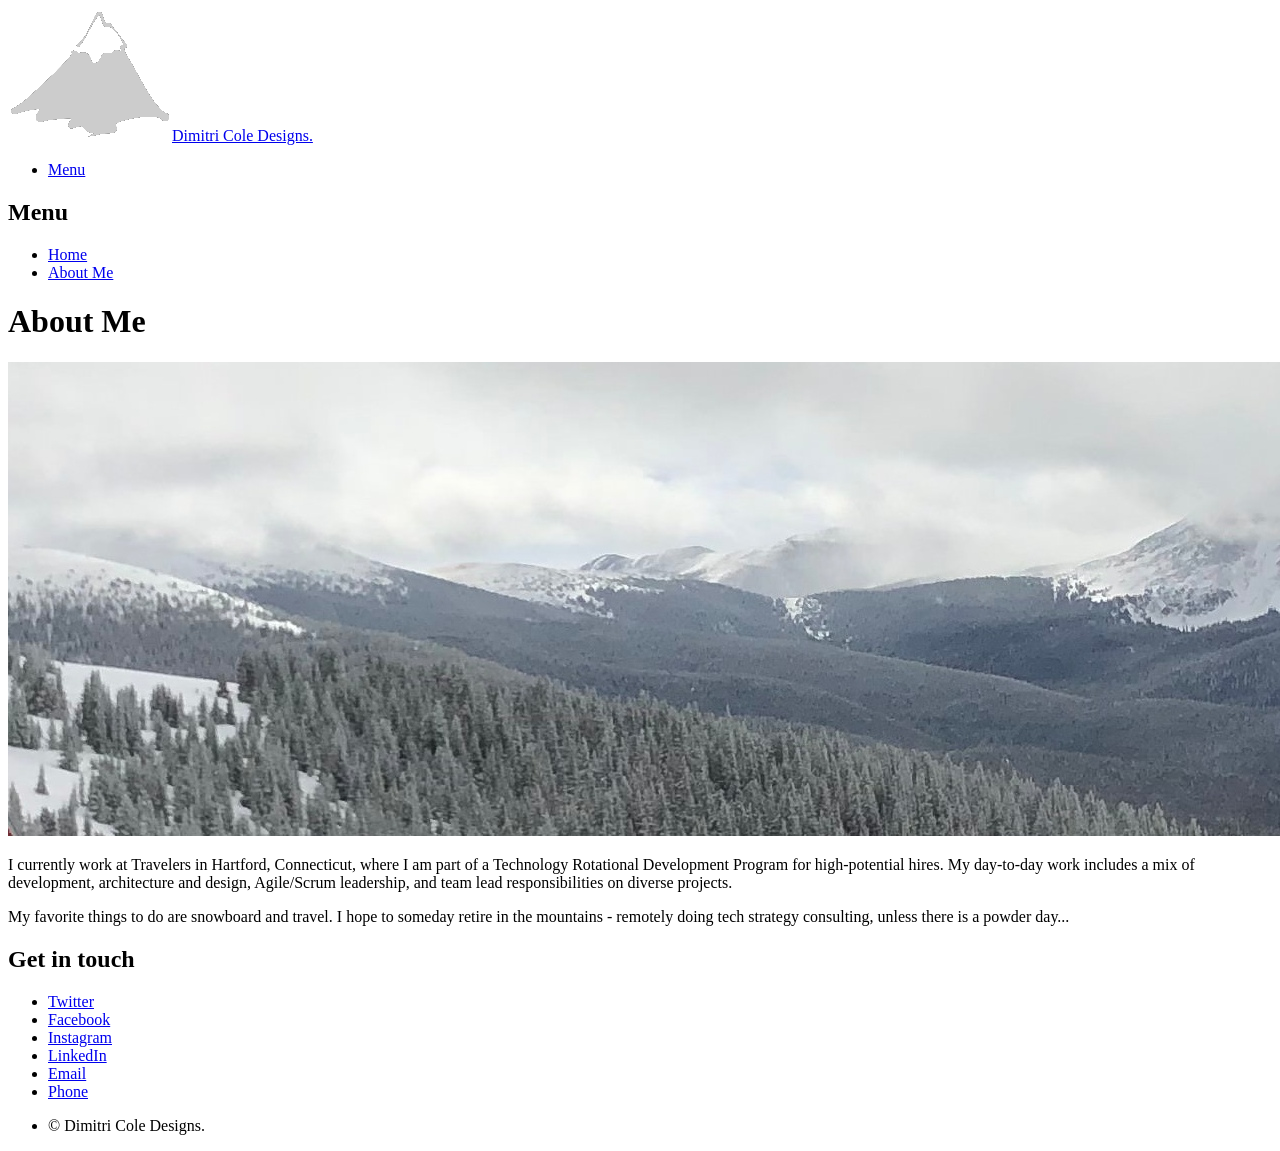
==== about.html @ 7820ba44 "Dimitri - Initial Check in" ====
<!DOCTYPE HTML>
<html>
	<head>
		<title>Dimitri Cole Designs.</title>
		<meta charset="utf-8" />
		<meta name="viewport" content="width=device-width, initial-scale=1, user-scalable=no" />
		<link rel="stylesheet" href="assets/css/main.css" />
		<noscript><link rel="stylesheet" href="assets/css/noscript.css" /></noscript>
	</head>
	<body class="is-preload">
		<!-- Wrapper -->
			<div id="wrapper">

				<!-- Header -->
					<header id="header">
						<div class="inner">

							<!-- Logo -->
								<a href="index.html" class="logo">
									<span class="symbol"><img src="images/mountain.png" alt="" /></span><span class="title">Dimitri Cole Designs.</span>
								</a>

							<!-- Nav -->
								<nav>
									<ul>
										<li><a href="#menu">Menu</a></li>
									</ul>
								</nav>

						</div>
					</header>

				<!-- Menu -->
					<nav id="menu">
						<h2>Menu</h2>
						<ul>
							<li><a href="index.html">Home</a></li>
							<li><a href="about.html">About Me</a></li>
						</ul>
					</nav>

				<!-- Main -->
					<div id="main">
						<div class="inner">
							<h1>About Me</h1>
							<span class="image main"><img src="images/keystone-banner.jpg" alt="" /></span>
							<p>I currently work at Travelers in Hartford, Connecticut, where I am part of a Technology Rotational Development Program for high-potential hires. My day-to-day work includes a mix of development, architecture and design, Agile/Scrum leadership, and team lead responsibilities on diverse projects.</p>
							<p>My favorite things to do are snowboard and travel. I hope to someday retire in the mountains - remotely doing tech strategy consulting, unless there is a powder day...</p>
						</div>
					</div>

				<!-- Footer -->
				<footer id="footer">
					<div class="inner">
						<section>
							<h2>Get in touch</h2>
							<ul class="icons">
								<li><a href="https://twitter.com/cole_dimitri" class="icon brands style2 fa-twitter"><span
									class="label">Twitter</span></a></li>
						<li><a href="https://www.facebook.com/dimitri.restaino"
								class="icon brands style2 fa-facebook-f"><span class="label">Facebook</span></a>
						</li>
						<li><a href="https://www.instagram.com/dimitri_cole" class="icon brands style2 fa-instagram"><span
									class="label">Instagram</span></a>
						</li>
						<li><a href="https://www.linkedin.com/in/dimitrirestaino/"
								class="icon brands style2 fa-linkedin-in"><span class="label">LinkedIn</span></a>
						</li>
						<li><a href="mailto:dimitri.code@gmail.com?Subject=Hello%20There"
								class="icon style2 fa-envelope"><span class="label">Email</span></a></li>
								<li><a href="tel:914-610-9012"" class="icon solid style2 fa-phone"><span class="label">Phone</span></a></li>
							</ul>
						</section>
						<ul class="copyright">
							<li>&copy; Dimitri Cole Designs.</li>
						</ul>
					</div>
				</footer>

			</div>

		<!-- Scripts -->
			<script src="assets/js/jquery.min.js"></script>
			<script src="assets/js/browser.min.js"></script>
			<script src="assets/js/breakpoints.min.js"></script>
			<script src="assets/js/util.js"></script>
			<script src="assets/js/main.js"></script>

	</body>
</html>
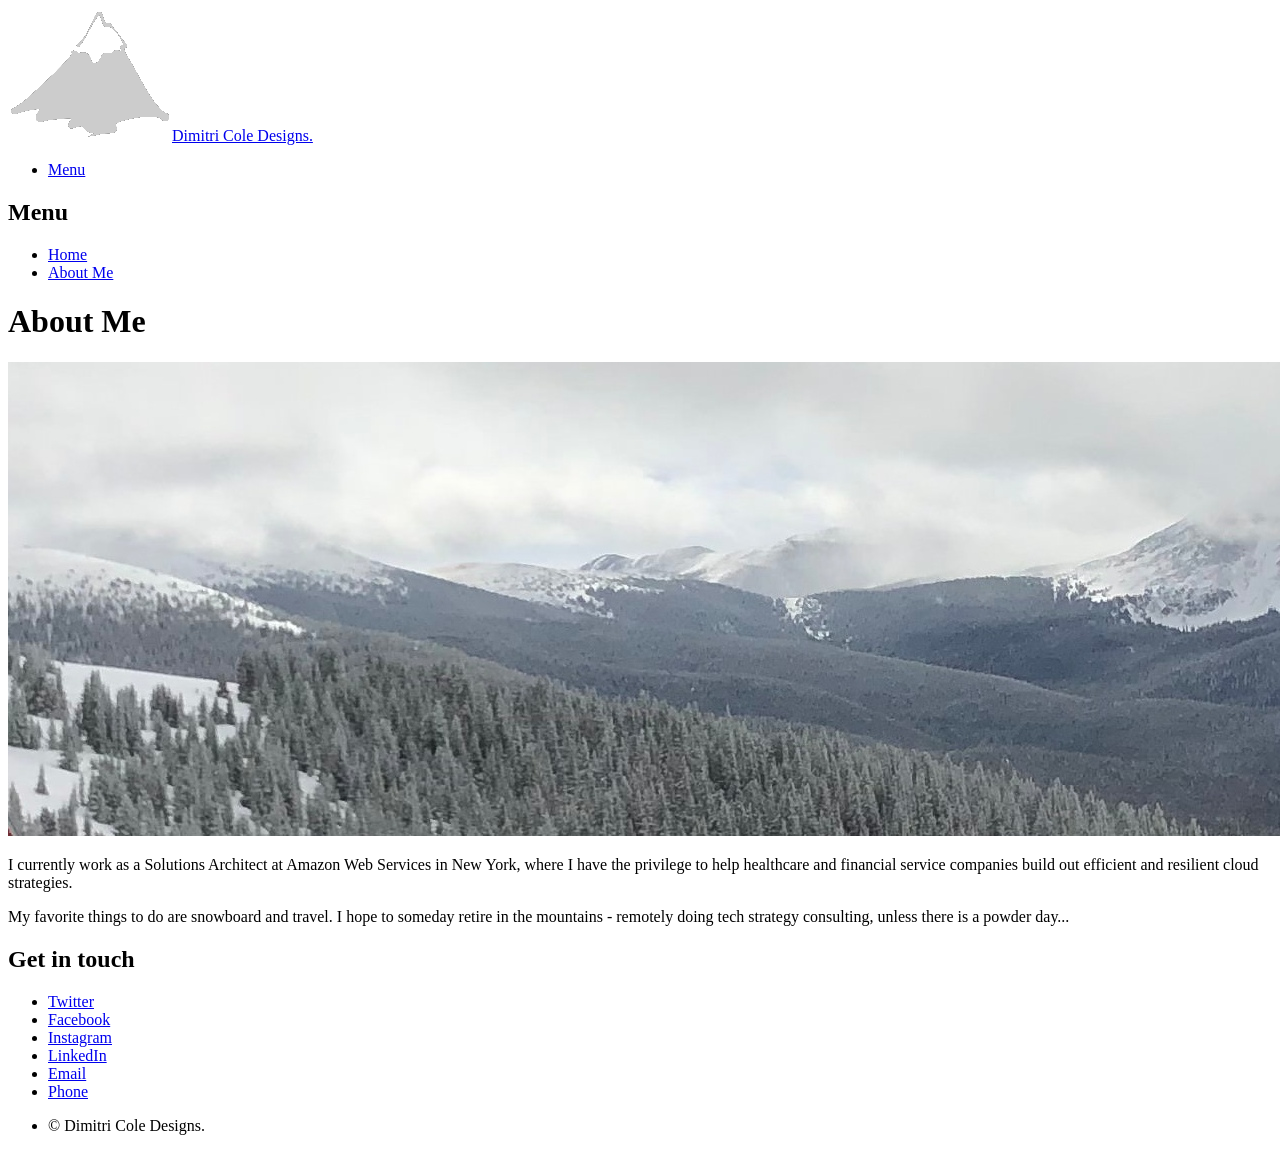
==== commit 29961bfd: "Dimitri - updating about me" ====
--- a/about.html
+++ b/about.html
@@ -44,7 +44,7 @@
 						<div class="inner">
 							<h1>About Me</h1>
 							<span class="image main"><img src="images/keystone-banner.jpg" alt="" /></span>
-							<p>I currently work at Travelers in Hartford, Connecticut, where I am part of a Technology Rotational Development Program for high-potential hires. My day-to-day work includes a mix of development, architecture and design, Agile/Scrum leadership, and team lead responsibilities on diverse projects.</p>
+							<p>I currently work as a Solutions Architect at Amazon Web Services in New York, where I have the privilege to help healthcare and financial service companies build out efficient and resilient cloud strategies.</p>
 							<p>My favorite things to do are snowboard and travel. I hope to someday retire in the mountains - remotely doing tech strategy consulting, unless there is a powder day...</p>
 						</div>
 					</div>
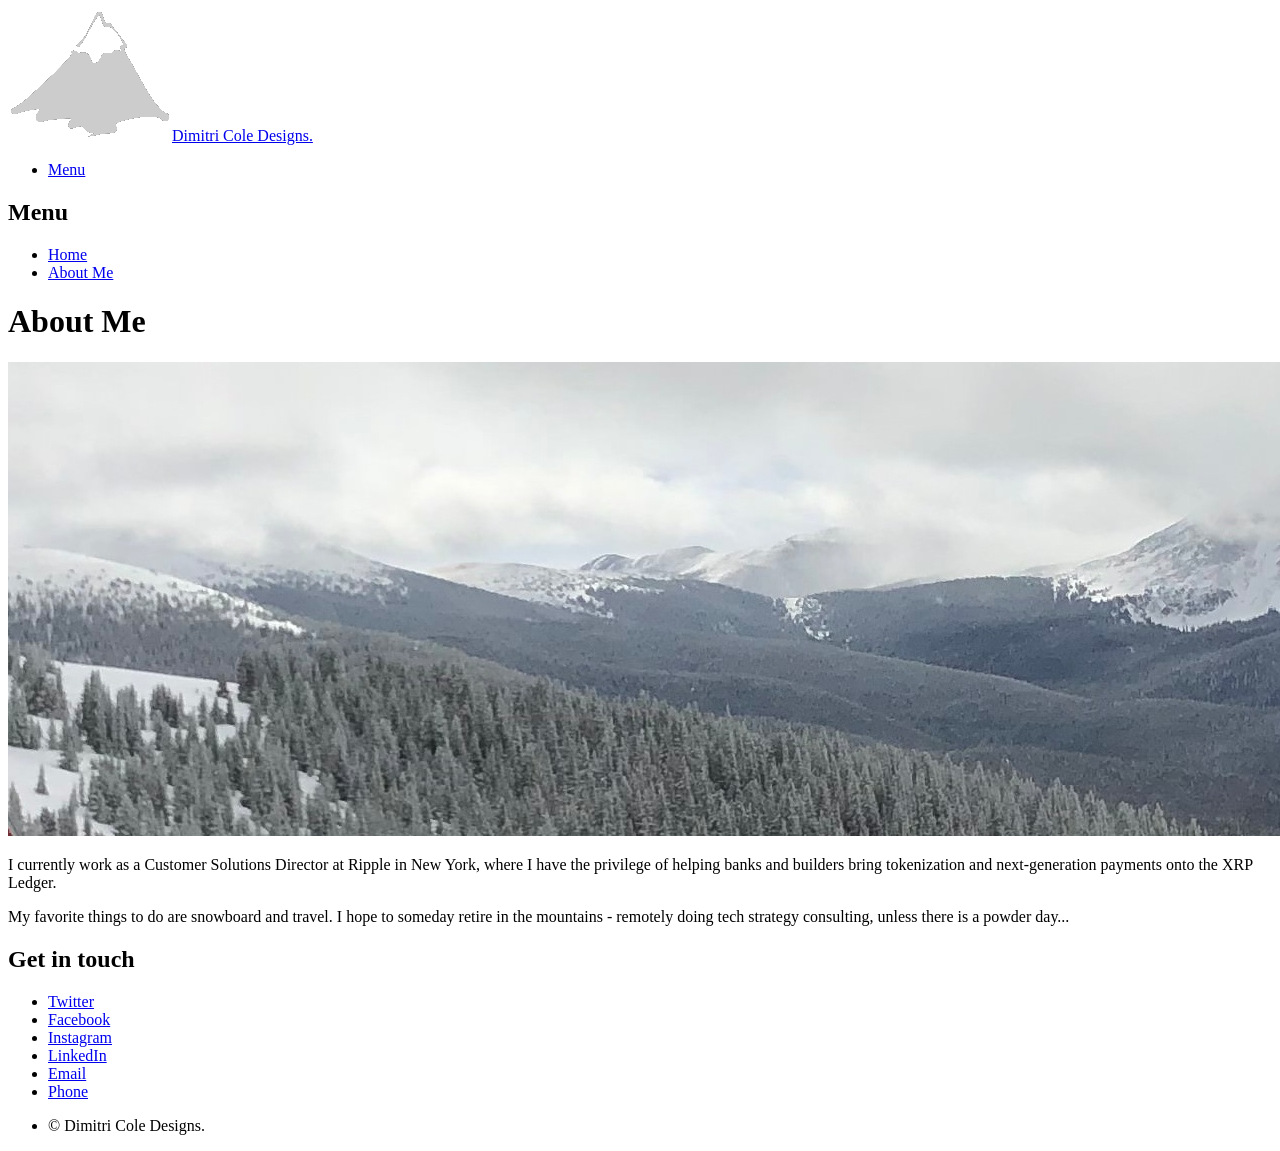
==== commit 91dff936: "Refresh copy, add Snowy Ghost tile, fix bugs + native polish layer - Add snowyghost.com portfolio ti" ====
--- a/about.html
+++ b/about.html
@@ -1,10 +1,13 @@
 <!DOCTYPE HTML>
 <html>
 	<head>
-		<title>Dimitri Cole Designs.</title>
+		<title>About Me &mdash; Dimitri Cole Designs.</title>
 		<meta charset="utf-8" />
-		<meta name="viewport" content="width=device-width, initial-scale=1, user-scalable=no" />
+		<meta name="viewport" content="width=device-width, initial-scale=1, viewport-fit=cover" />
+		<meta name="description" content="About Dimitri Cole — technical leader in fintech, freelance web designer, snowboarder, and traveler." />
+		<link rel="icon" href="images/mountain.png">
 		<link rel="stylesheet" href="assets/css/main.css" />
+		<link rel="stylesheet" href="assets/css/polish.css" />
 		<noscript><link rel="stylesheet" href="assets/css/noscript.css" /></noscript>
 	</head>
 	<body class="is-preload">
@@ -44,7 +47,7 @@
 						<div class="inner">
 							<h1>About Me</h1>
 							<span class="image main"><img src="images/keystone-banner.jpg" alt="" /></span>
-							<p>I currently work as a Solutions Architect at Amazon Web Services in New York, where I have the privilege to help healthcare and financial service companies build out efficient and resilient cloud strategies.</p>
+							<p>I currently work as a Customer Solutions Director at Ripple in New York, where I have the privilege of helping banks and builders bring tokenization and next-generation payments onto the XRP Ledger.</p>
 							<p>My favorite things to do are snowboard and travel. I hope to someday retire in the mountains - remotely doing tech strategy consulting, unless there is a powder day...</p>
 						</div>
 					</div>
@@ -63,12 +66,12 @@
 						<li><a href="https://www.instagram.com/dimitri_cole" class="icon brands style2 fa-instagram"><span
 									class="label">Instagram</span></a>
 						</li>
-						<li><a href="https://www.linkedin.com/in/dimitrirestaino/"
+						<li><a href="https://www.linkedin.com/in/dimitricole/"
 								class="icon brands style2 fa-linkedin-in"><span class="label">LinkedIn</span></a>
 						</li>
 						<li><a href="mailto:dimitri.code@gmail.com?Subject=Hello%20There"
 								class="icon style2 fa-envelope"><span class="label">Email</span></a></li>
-								<li><a href="tel:914-610-9012"" class="icon solid style2 fa-phone"><span class="label">Phone</span></a></li>
+								<li><a href="tel:914-610-9012" class="icon solid style2 fa-phone"><span class="label">Phone</span></a></li>
 							</ul>
 						</section>
 						<ul class="copyright">
--- a/assets/css/polish.css
+++ b/assets/css/polish.css
@@ -0,0 +1,34 @@
+/* polish.css — refinement layer over the HTML5 UP "Phantom" base.
+   Loaded AFTER main.css so these rules win. Keeps the theme; tightens
+   the details and adds platform-native behavior. */
+
+/* --- Portfolio tiles: calmer hover, honest screenshots ---------------------- */
+.tiles article {
+	border-radius: 10px;
+	overflow: hidden;
+	transition: transform 0.25s ease, box-shadow 0.25s ease;
+}
+.tiles article:hover {
+	transform: translateY(-4px);
+	box-shadow: 0 14px 34px rgba(0, 0, 0, 0.16);
+}
+.tiles article .image img {
+	object-fit: cover;
+}
+
+/* --- Accessibility & platform feel ------------------------------------------- */
+a:focus-visible, button:focus-visible {
+	outline: 2px solid #585858;
+	outline-offset: 3px;
+}
+#wrapper {
+	padding-left: env(safe-area-inset-left);
+	padding-right: env(safe-area-inset-right);
+}
+@media (prefers-reduced-motion: reduce) {
+	.tiles article, .tiles article:hover { transform: none; transition: none; }
+	*, *:before, *:after {
+		transition-duration: 0.001s !important;
+		animation-duration: 0.001s !important;
+	}
+}
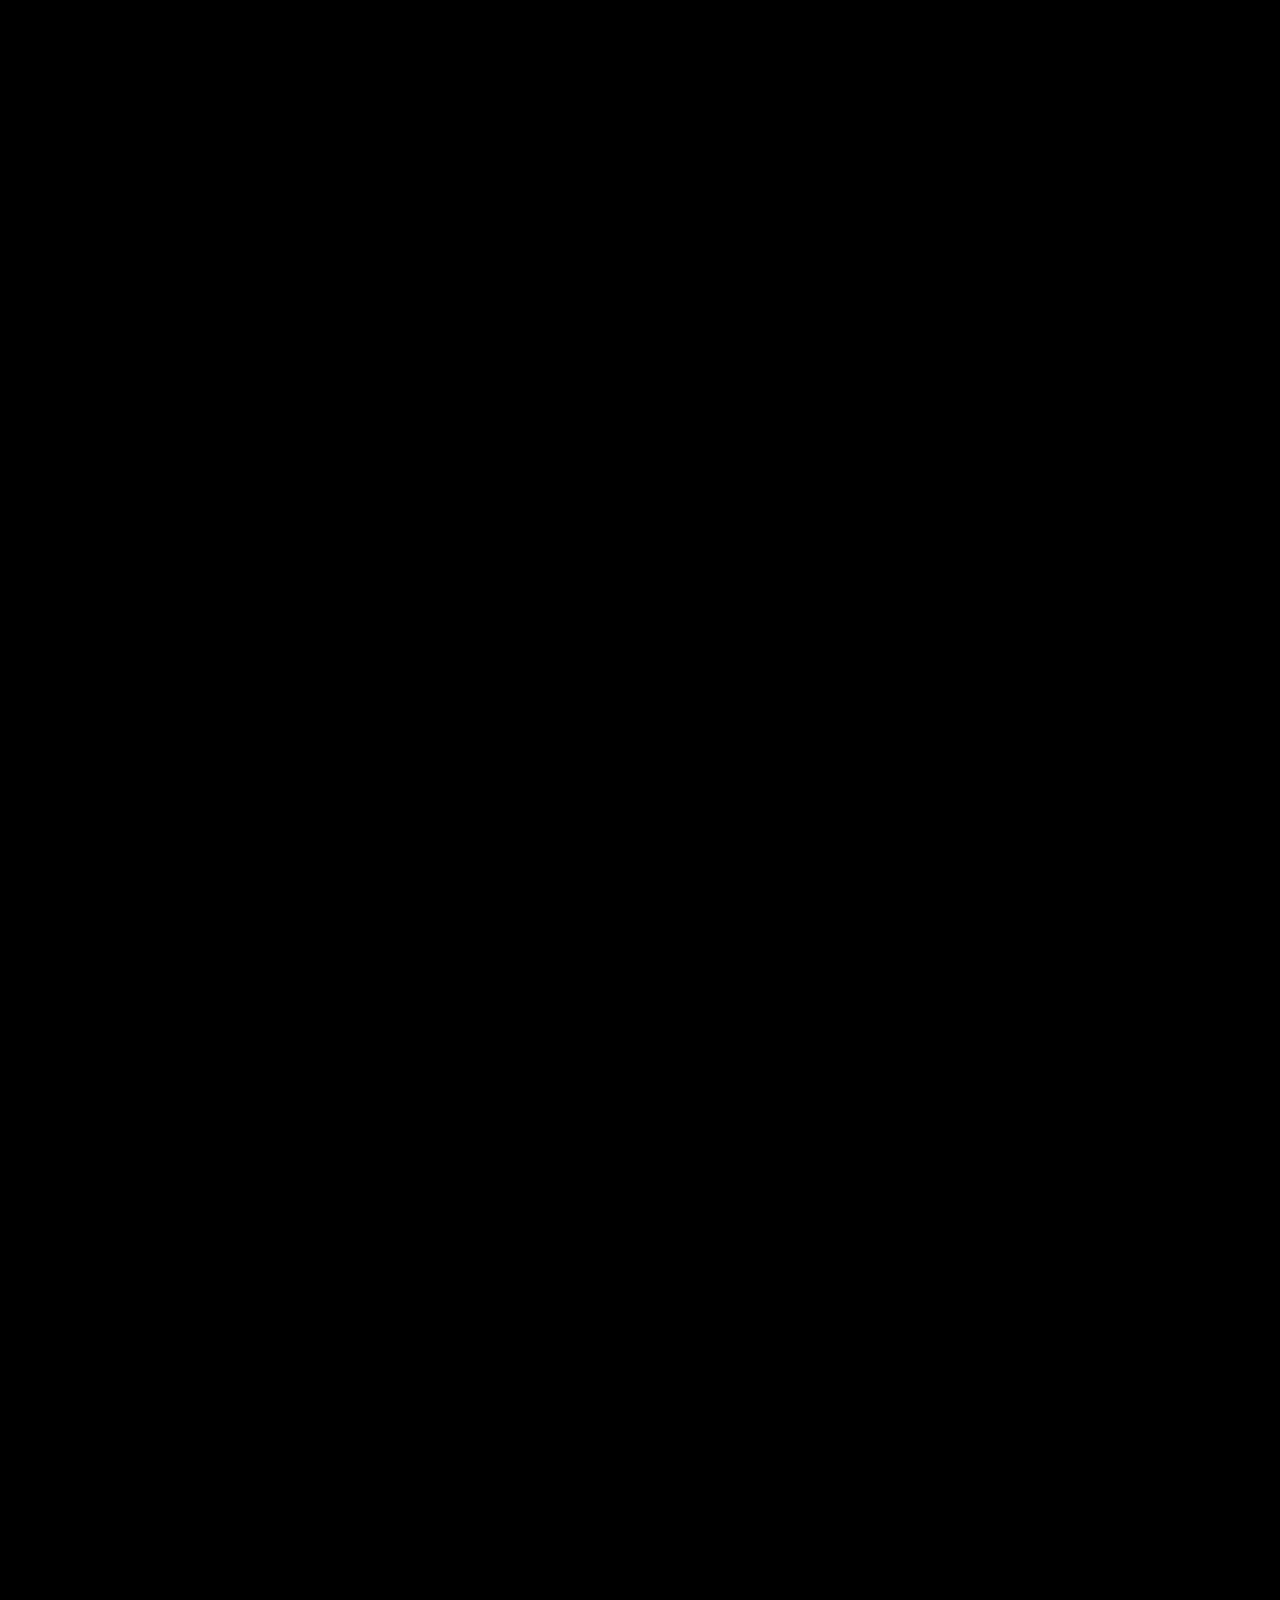
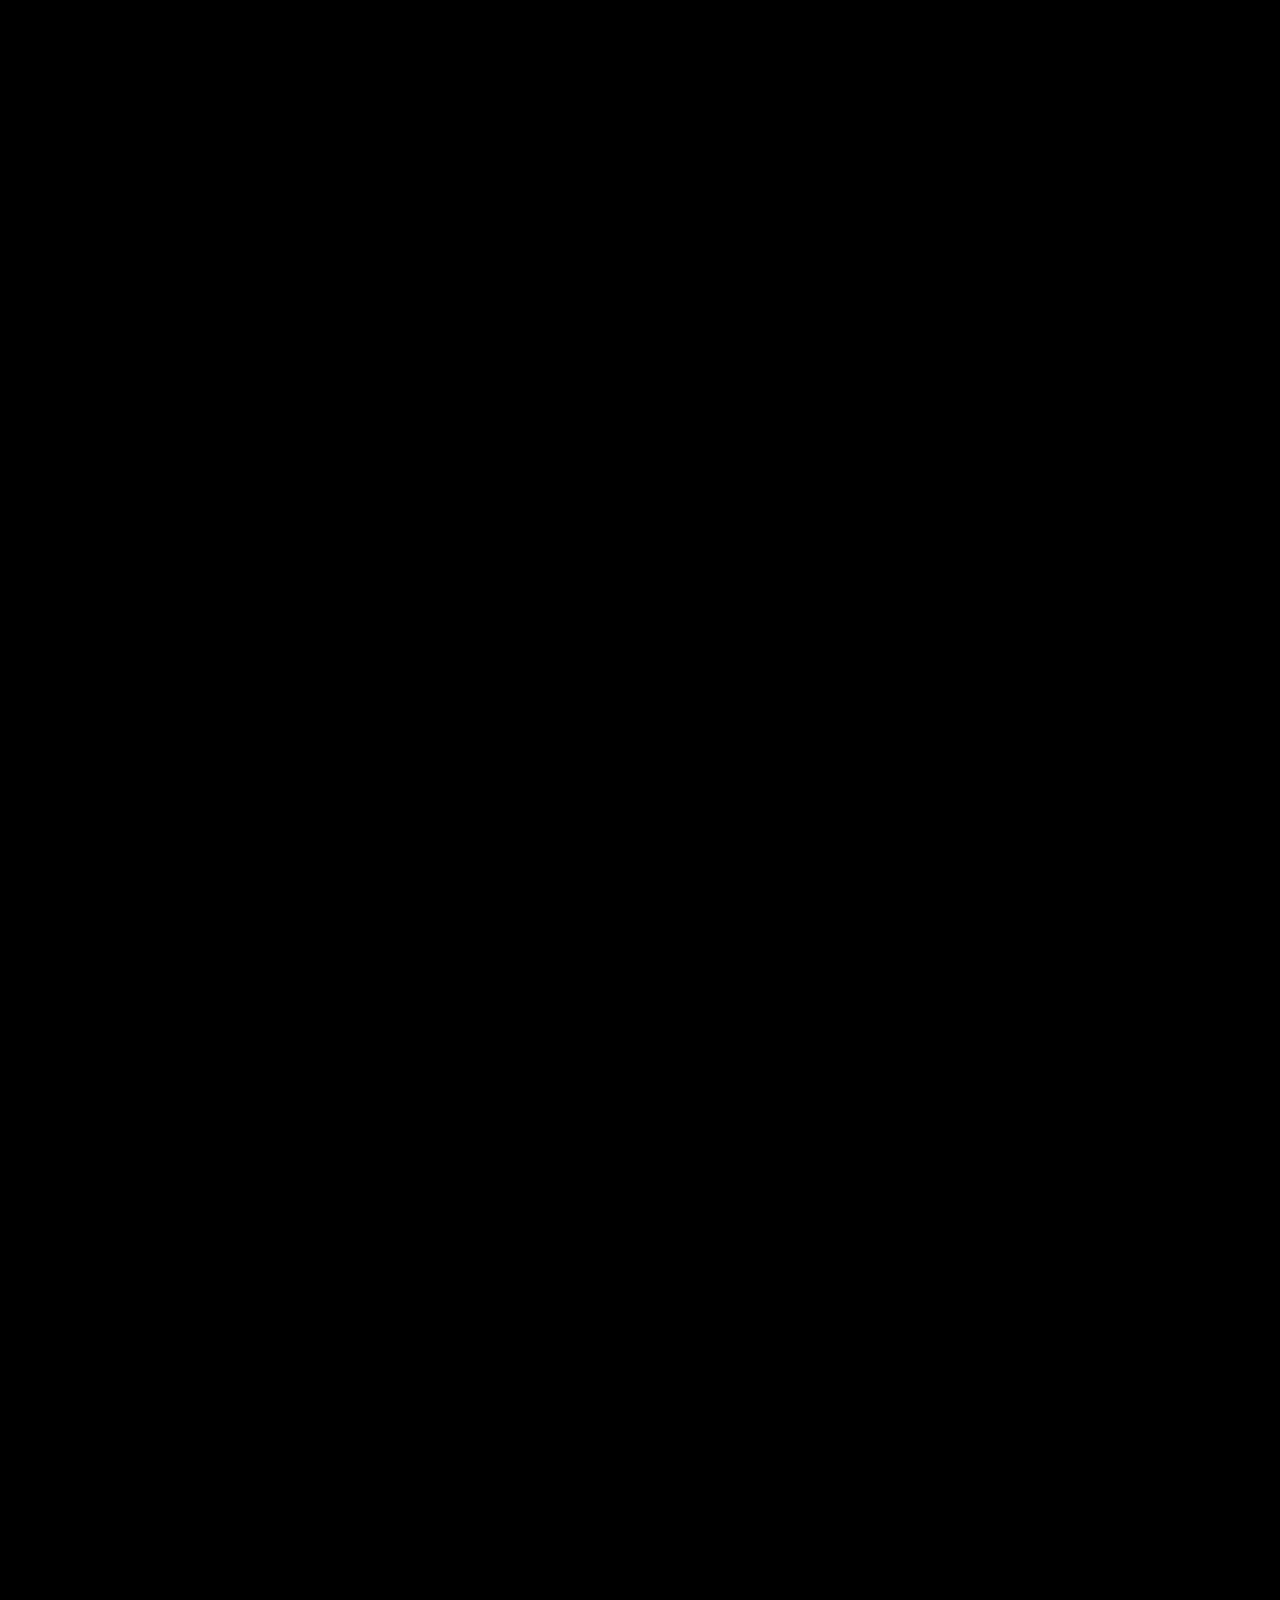
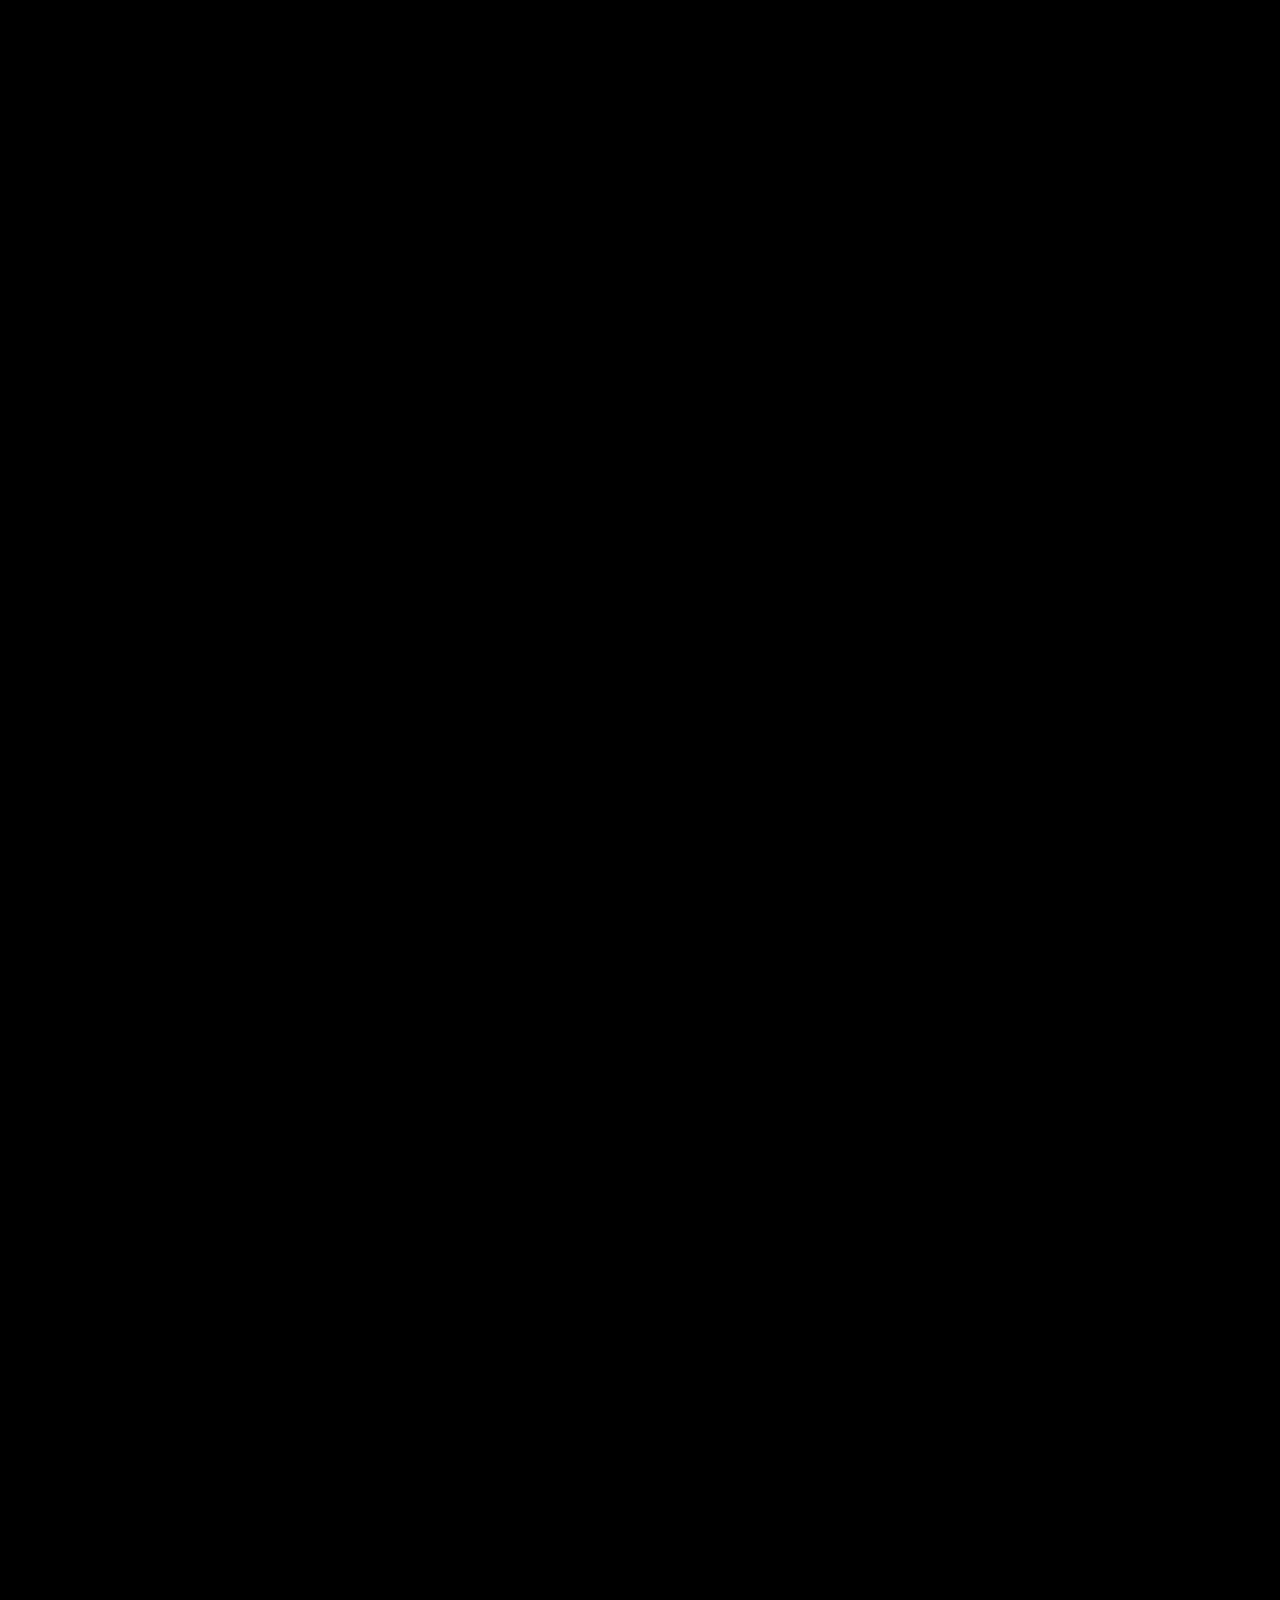
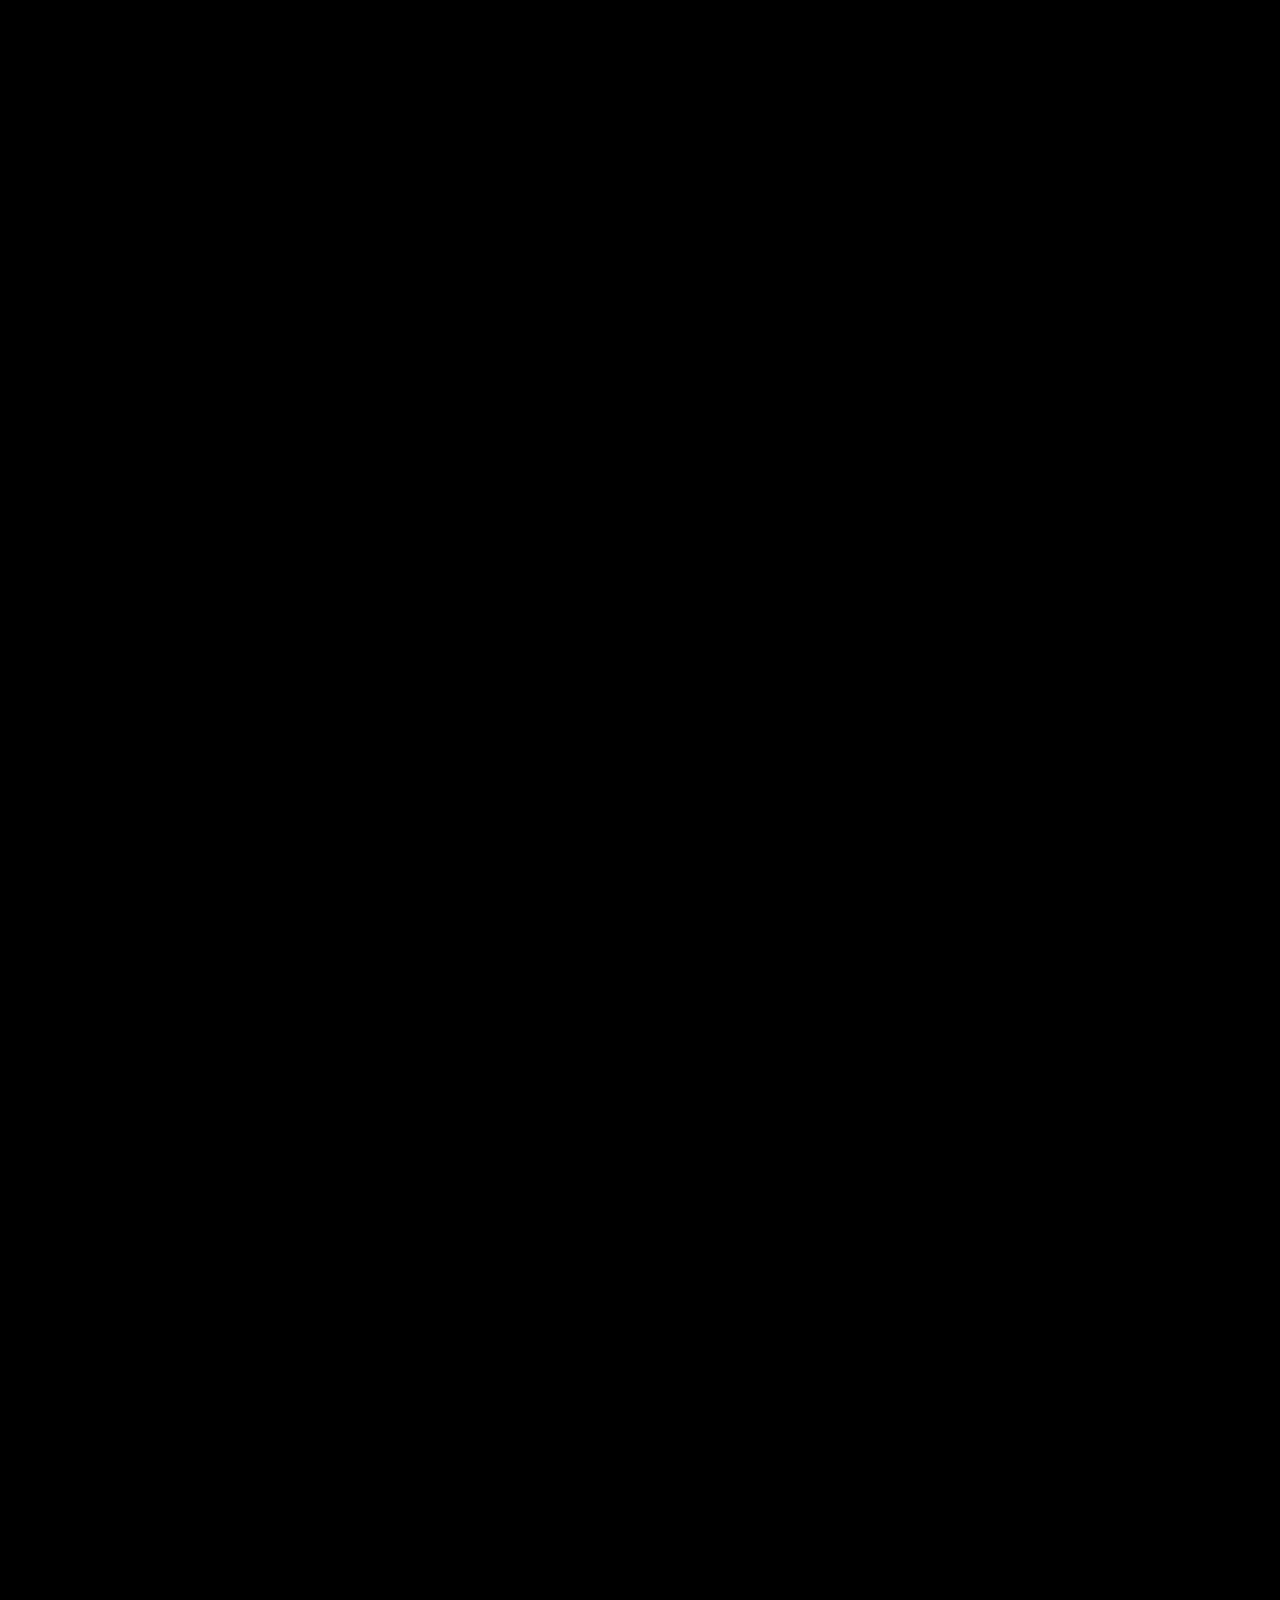
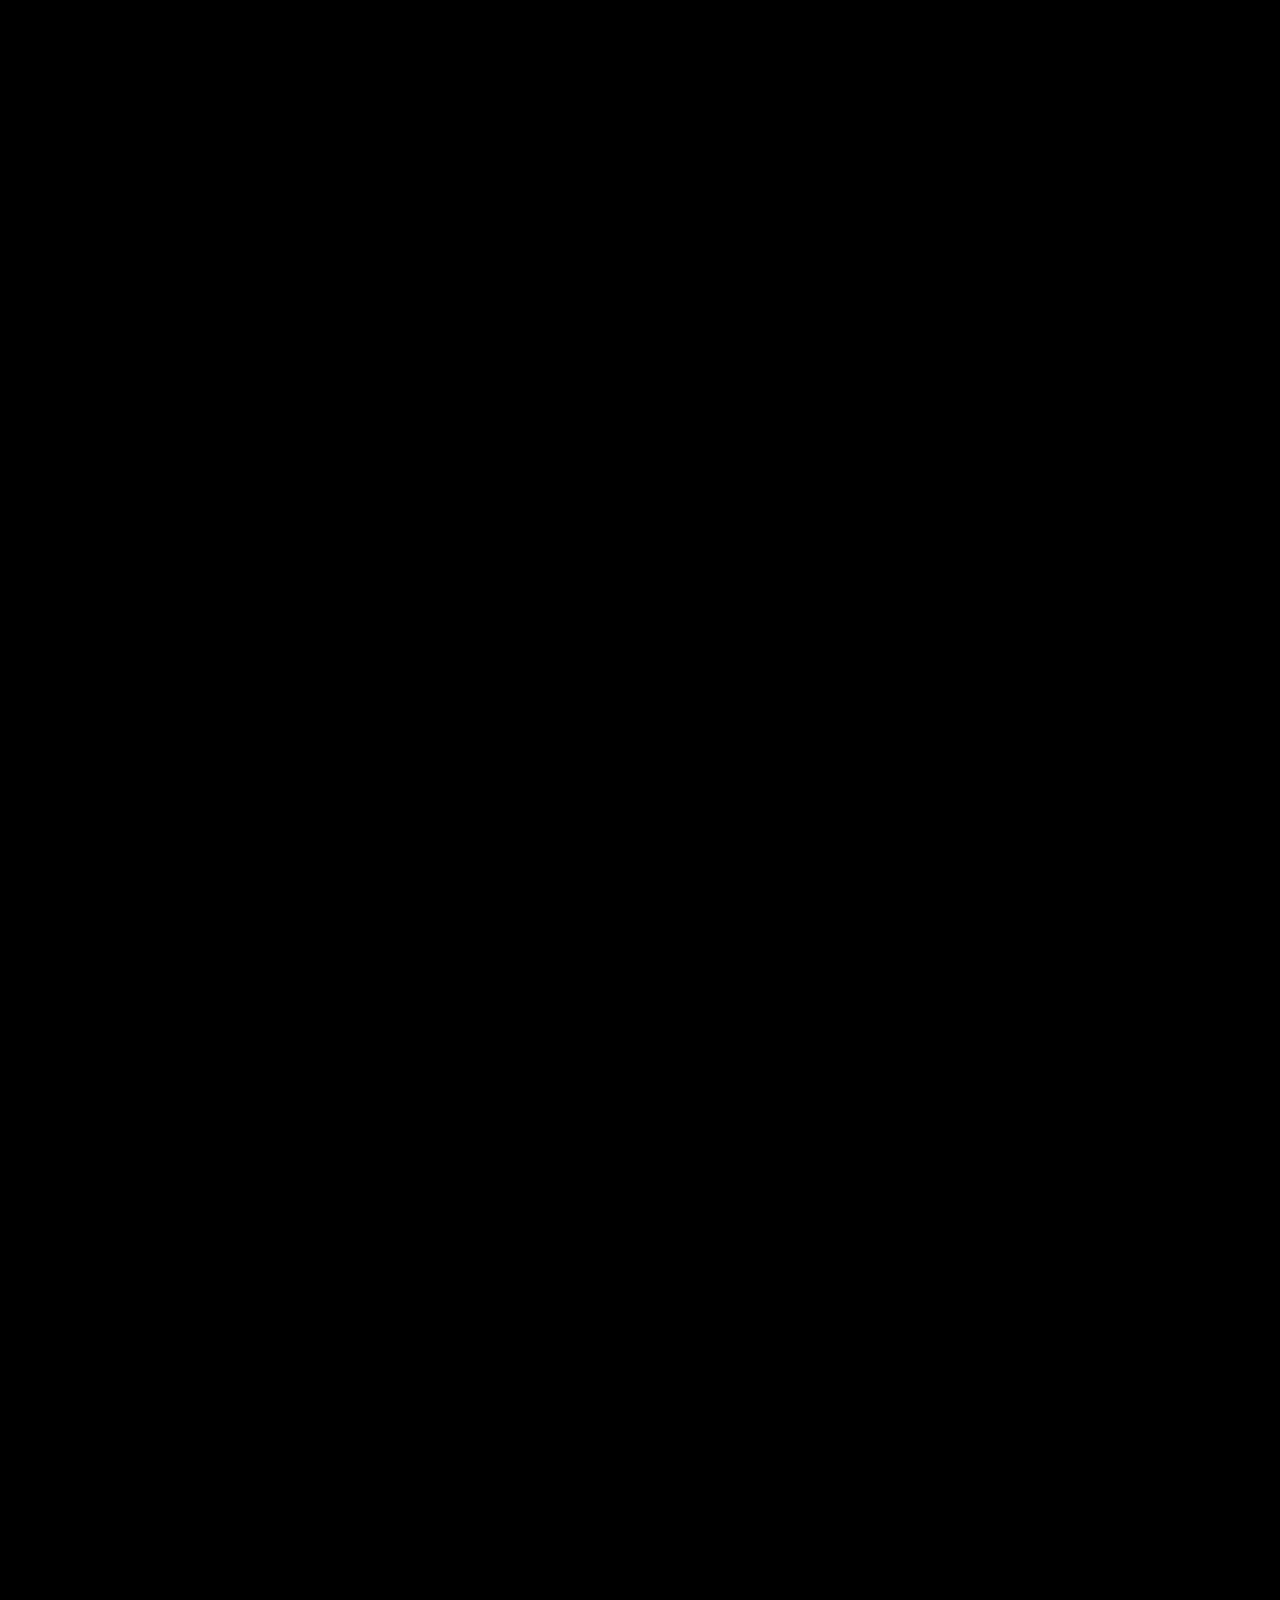
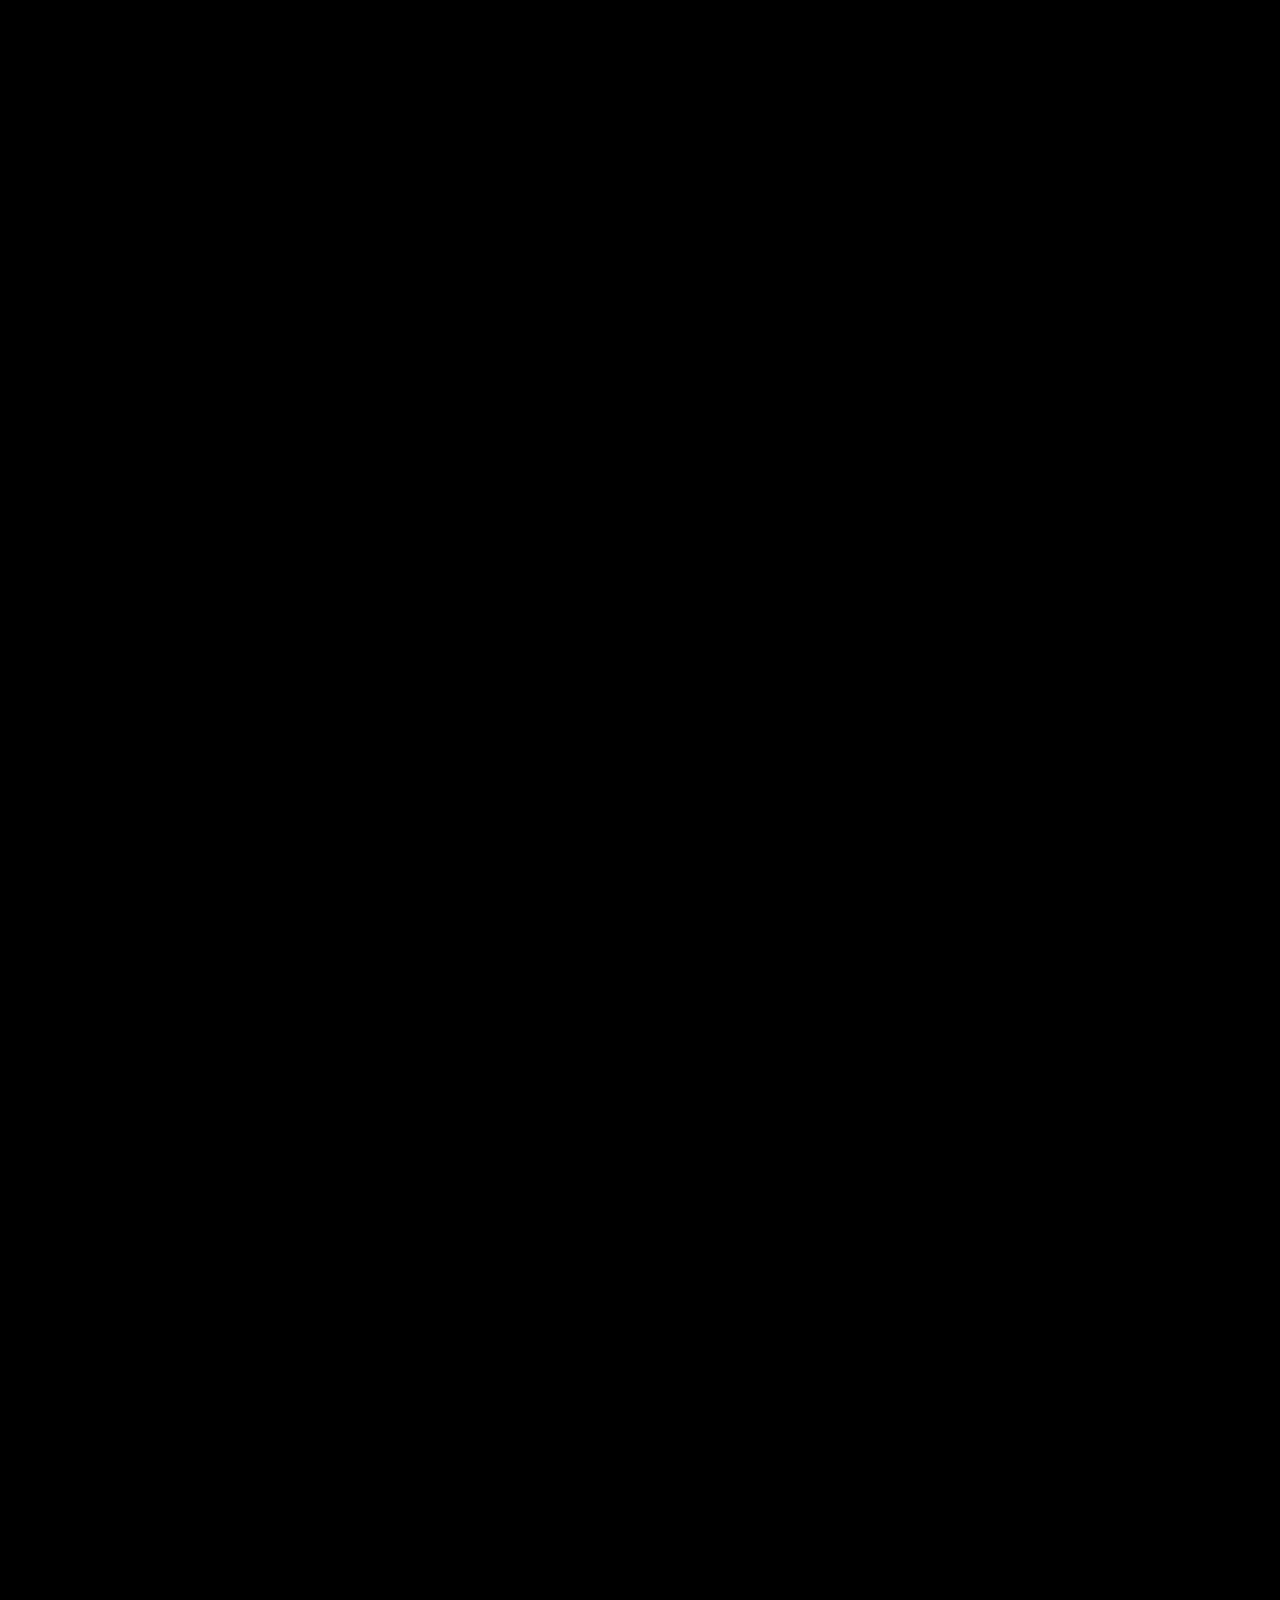
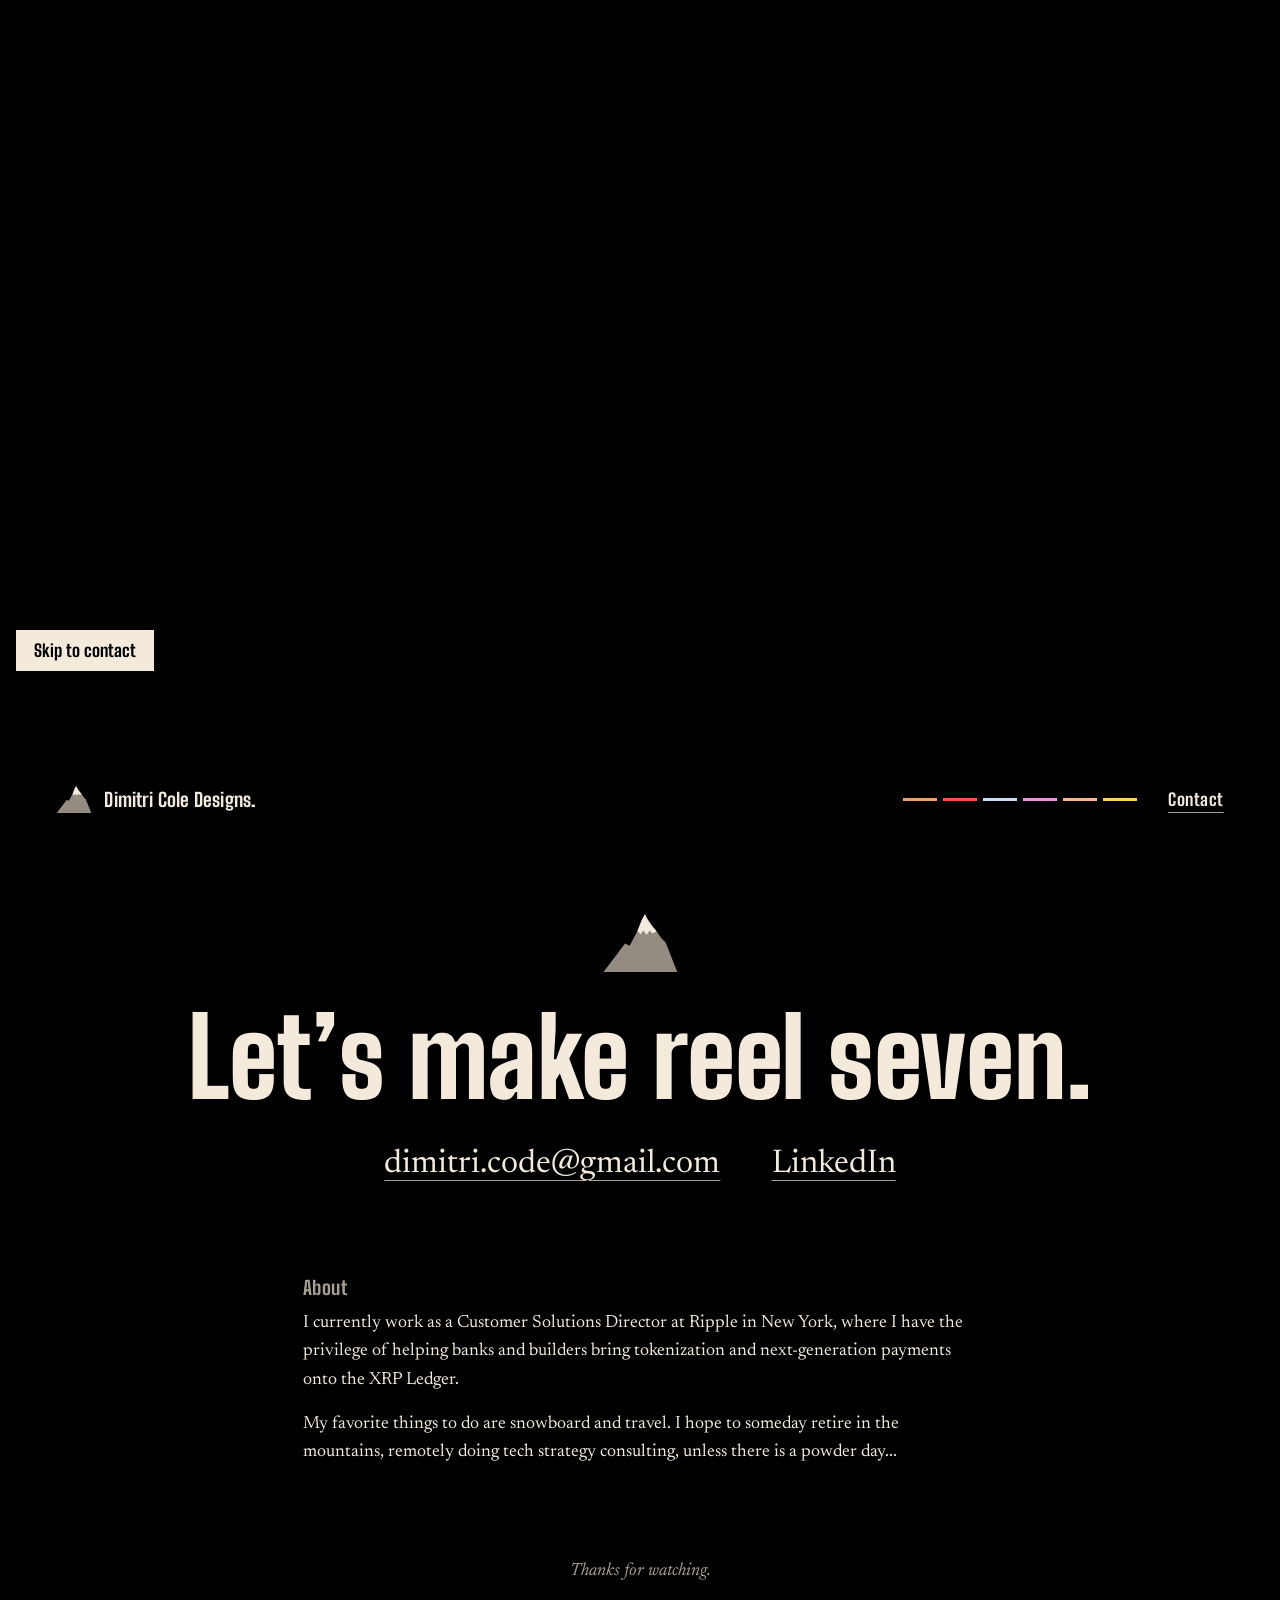
==== commit c14b16e3: "Rebuild the portfolio as a showreel The site plays as a film reel: the mark opens it as a studio ide" ====
--- a/about.html
+++ b/about.html
@@ -1,93 +1,21 @@
-<!DOCTYPE HTML>
-<html>
-	<head>
-		<title>About Me &mdash; Dimitri Cole Designs.</title>
-		<meta charset="utf-8" />
-		<meta name="viewport" content="width=device-width, initial-scale=1, viewport-fit=cover" />
-		<meta name="description" content="About Dimitri Cole — technical leader in fintech, freelance web designer, snowboarder, and traveler." />
-		<link rel="icon" href="images/mountain.png">
-		<link rel="stylesheet" href="assets/css/main.css" />
-		<link rel="stylesheet" href="assets/css/polish.css" />
-		<noscript><link rel="stylesheet" href="assets/css/noscript.css" /></noscript>
-	</head>
-	<body class="is-preload">
-		<!-- Wrapper -->
-			<div id="wrapper">
-
-				<!-- Header -->
-					<header id="header">
-						<div class="inner">
-
-							<!-- Logo -->
-								<a href="index.html" class="logo">
-									<span class="symbol"><img src="images/mountain.png" alt="" /></span><span class="title">Dimitri Cole Designs.</span>
-								</a>
-
-							<!-- Nav -->
-								<nav>
-									<ul>
-										<li><a href="#menu">Menu</a></li>
-									</ul>
-								</nav>
-
-						</div>
-					</header>
-
-				<!-- Menu -->
-					<nav id="menu">
-						<h2>Menu</h2>
-						<ul>
-							<li><a href="index.html">Home</a></li>
-							<li><a href="about.html">About Me</a></li>
-						</ul>
-					</nav>
-
-				<!-- Main -->
-					<div id="main">
-						<div class="inner">
-							<h1>About Me</h1>
-							<span class="image main"><img src="images/keystone-banner.jpg" alt="" /></span>
-							<p>I currently work as a Customer Solutions Director at Ripple in New York, where I have the privilege of helping banks and builders bring tokenization and next-generation payments onto the XRP Ledger.</p>
-							<p>My favorite things to do are snowboard and travel. I hope to someday retire in the mountains - remotely doing tech strategy consulting, unless there is a powder day...</p>
-						</div>
-					</div>
-
-				<!-- Footer -->
-				<footer id="footer">
-					<div class="inner">
-						<section>
-							<h2>Get in touch</h2>
-							<ul class="icons">
-								<li><a href="https://twitter.com/cole_dimitri" class="icon brands style2 fa-twitter"><span
-									class="label">Twitter</span></a></li>
-						<li><a href="https://www.facebook.com/dimitri.restaino"
-								class="icon brands style2 fa-facebook-f"><span class="label">Facebook</span></a>
-						</li>
-						<li><a href="https://www.instagram.com/dimitri_cole" class="icon brands style2 fa-instagram"><span
-									class="label">Instagram</span></a>
-						</li>
-						<li><a href="https://www.linkedin.com/in/dimitricole/"
-								class="icon brands style2 fa-linkedin-in"><span class="label">LinkedIn</span></a>
-						</li>
-						<li><a href="mailto:dimitri.code@gmail.com?Subject=Hello%20There"
-								class="icon style2 fa-envelope"><span class="label">Email</span></a></li>
-								<li><a href="tel:914-610-9012" class="icon solid style2 fa-phone"><span class="label">Phone</span></a></li>
-							</ul>
-						</section>
-						<ul class="copyright">
-							<li>&copy; Dimitri Cole Designs.</li>
-						</ul>
-					</div>
-				</footer>
-
-			</div>
-
-		<!-- Scripts -->
-			<script src="assets/js/jquery.min.js"></script>
-			<script src="assets/js/browser.min.js"></script>
-			<script src="assets/js/breakpoints.min.js"></script>
-			<script src="assets/js/util.js"></script>
-			<script src="assets/js/main.js"></script>
-
-	</body>
-</html>+<!doctype html>
+<html lang="en">
+<head>
+<meta charset="utf-8">
+<meta name="viewport" content="width=device-width, initial-scale=1">
+<title>About | Dimitri Cole Designs.</title>
+<meta name="robots" content="noindex">
+<link rel="canonical" href="https://dimitricoledesigns.com/#contact">
+<meta http-equiv="refresh" content="0; url=/#contact">
+<link rel="icon" href="images/mountain.png">
+<style>
+  html { color-scheme: dark; background: #000; }
+  body { margin: 0; min-height: 100vh; display: grid; place-items: center; padding: 24px; background: #000; color: #f3eadb; font: 400 1.125rem/1.5 Georgia, serif; text-align: center; }
+  a { color: inherit; text-underline-offset: 6px; }
+  :focus-visible { outline: 3px solid #f3eadb; outline-offset: 3px; }
+</style>
+</head>
+<body>
+  <p>About me is now part of the home page. <a href="/#contact">Go to About and contact</a>.</p>
+</body>
+</html>
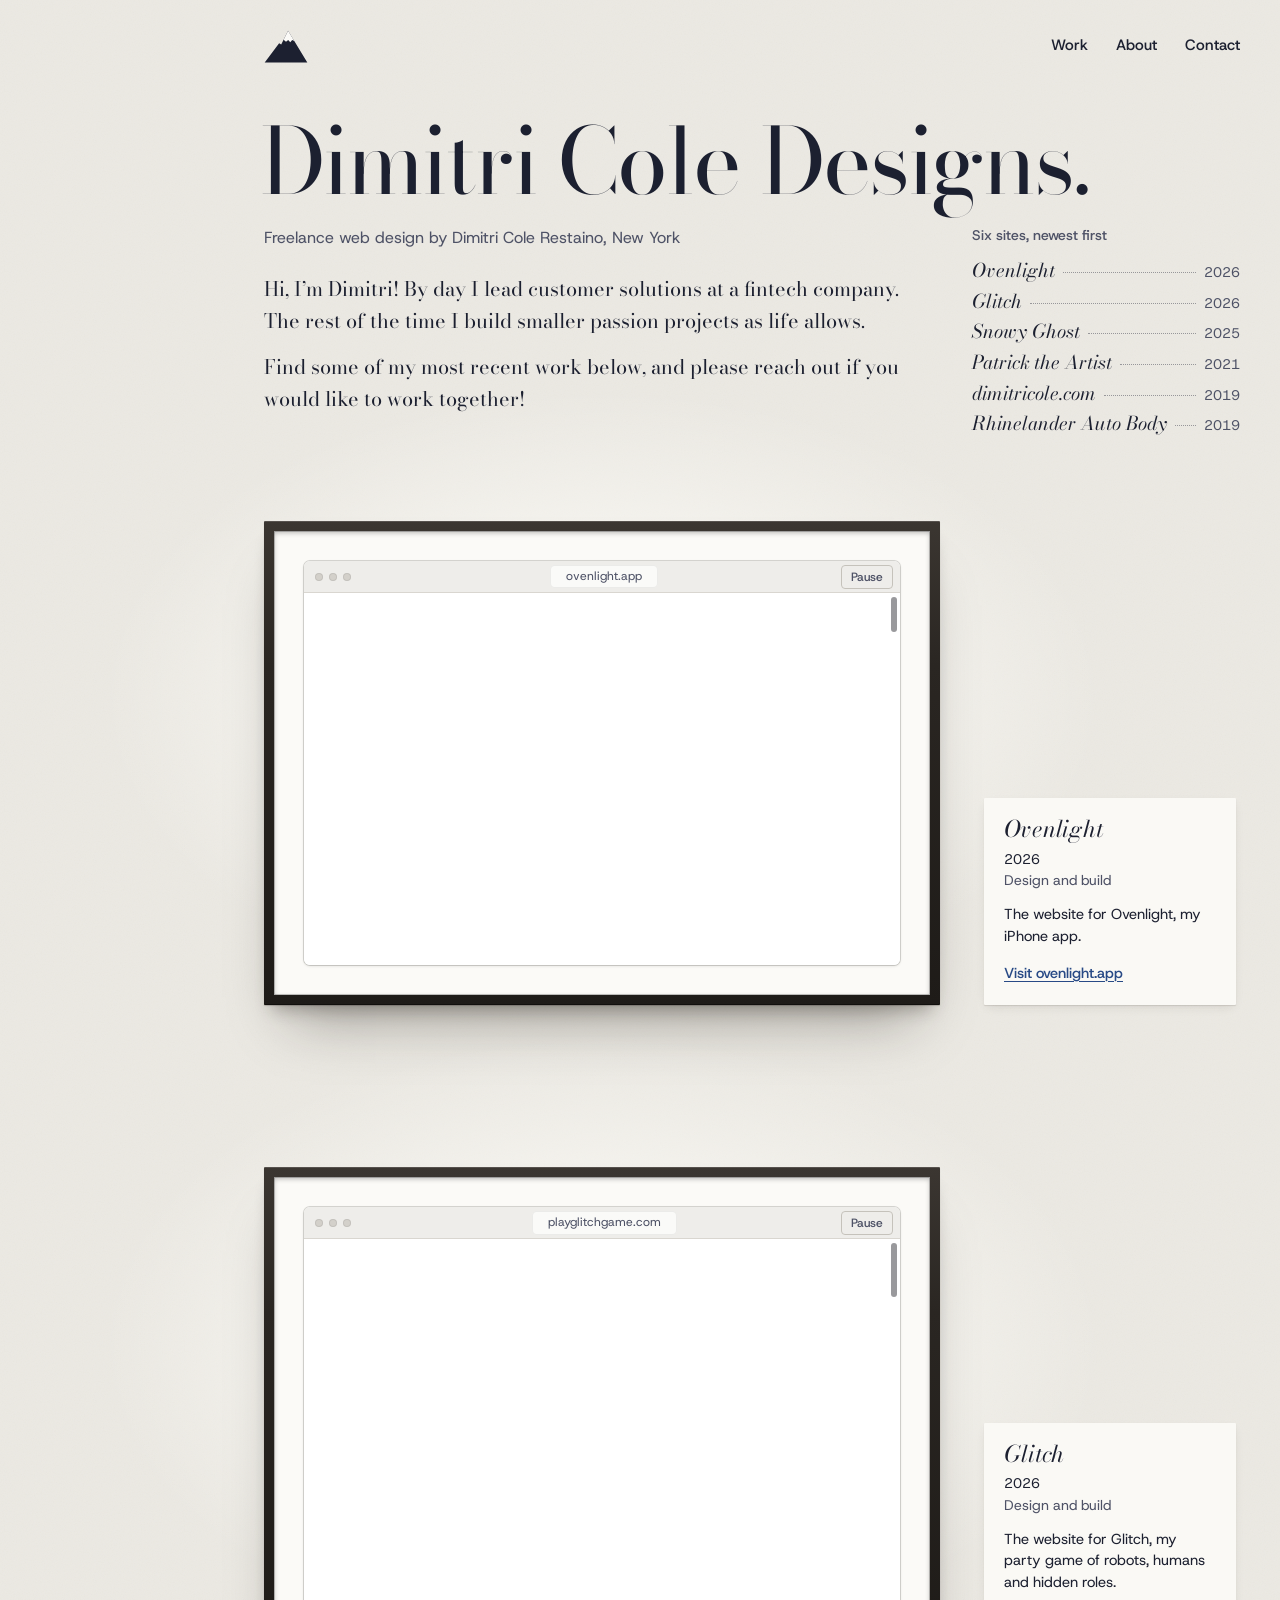
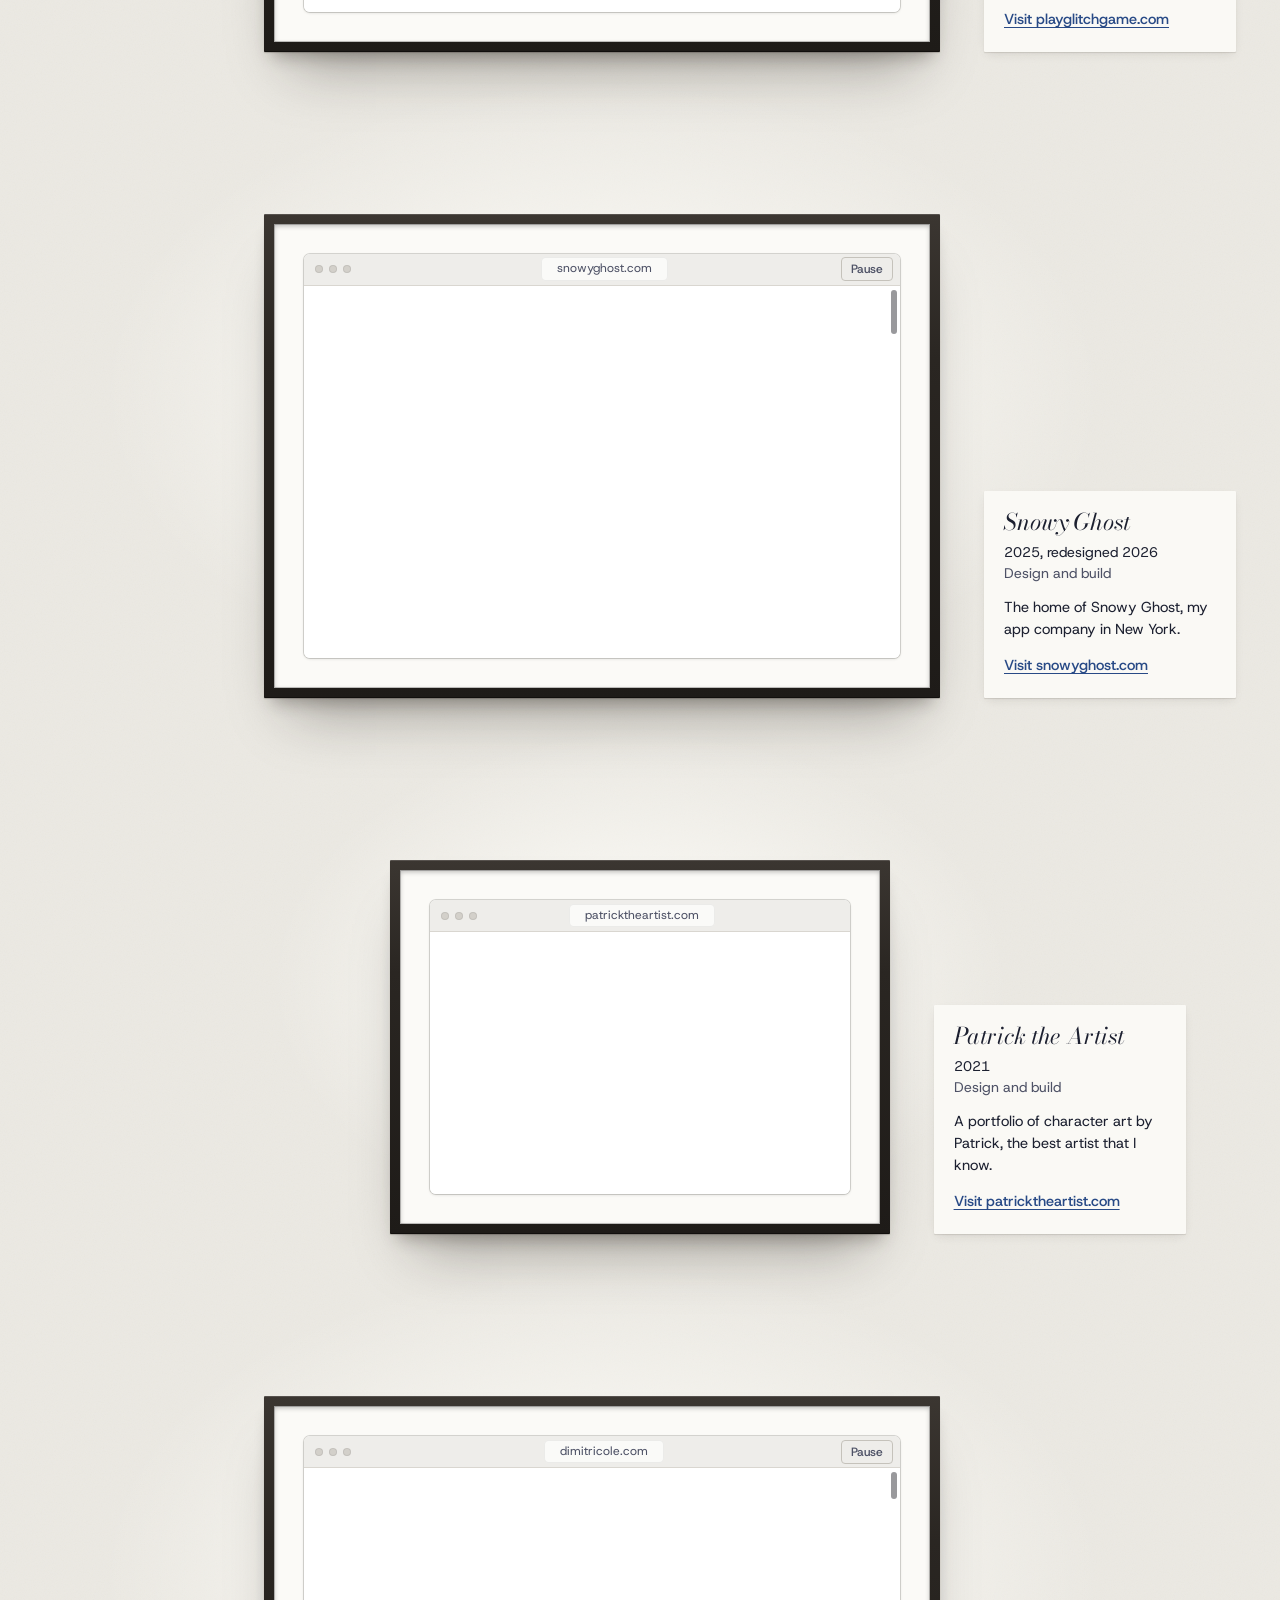
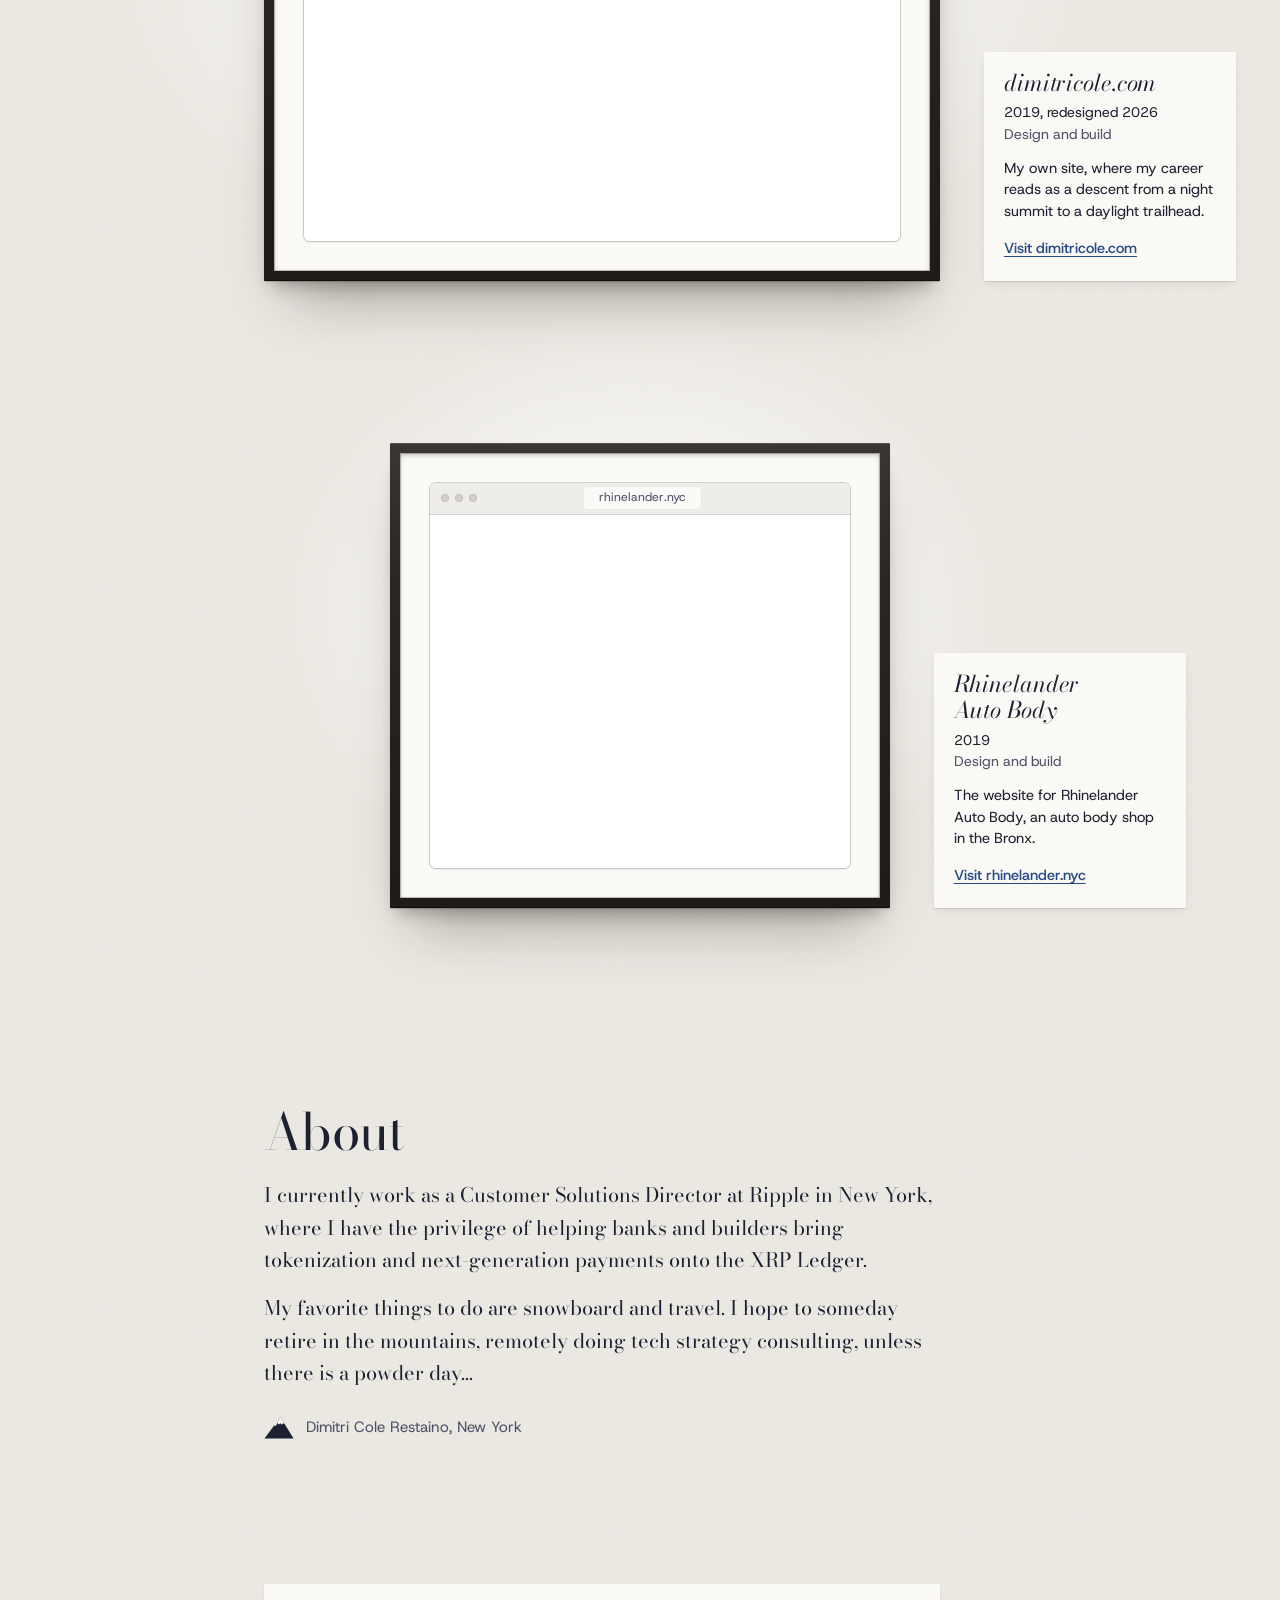
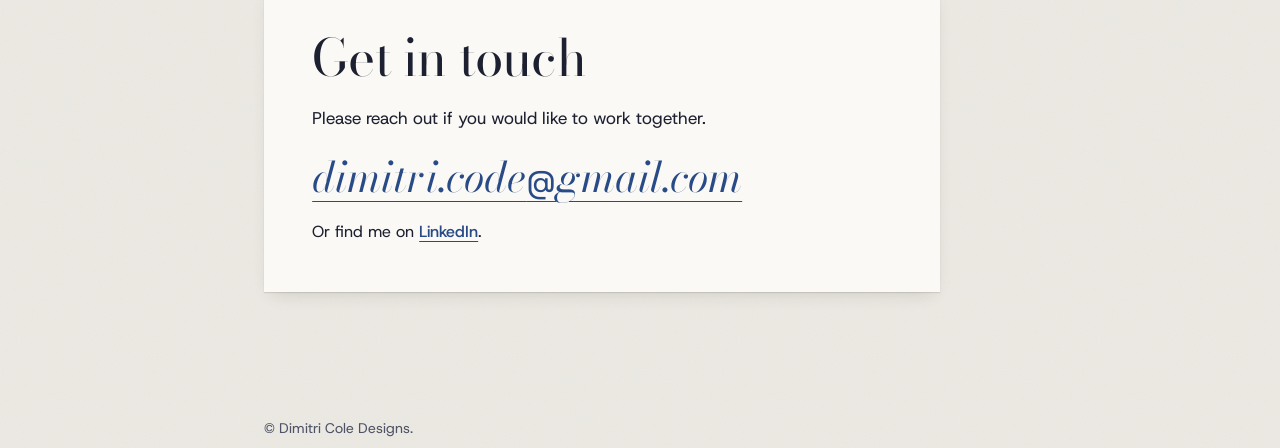
==== commit d3583543: "Rebuild the portfolio as the Exhibition Six sites hang on a warm grey wall, each in a framed browser" ====
--- a/about.html
+++ b/about.html
@@ -5,17 +5,17 @@
 <meta name="viewport" content="width=device-width, initial-scale=1">
 <title>About | Dimitri Cole Designs.</title>
 <meta name="robots" content="noindex">
-<link rel="canonical" href="https://dimitricoledesigns.com/#contact">
-<meta http-equiv="refresh" content="0; url=/#contact">
+<link rel="canonical" href="https://dimitricoledesigns.com/#about">
+<meta http-equiv="refresh" content="0; url=/#about">
 <link rel="icon" href="images/mountain.png">
 <style>
-  html { color-scheme: dark; background: #000; }
-  body { margin: 0; min-height: 100vh; display: grid; place-items: center; padding: 24px; background: #000; color: #f3eadb; font: 400 1.125rem/1.5 Georgia, serif; text-align: center; }
-  a { color: inherit; text-underline-offset: 6px; }
-  :focus-visible { outline: 3px solid #f3eadb; outline-offset: 3px; }
+  html { color-scheme: light; background: #ECEAE4; }
+  body { margin: 0; min-height: 100vh; display: grid; place-items: center; padding: 24px; background: #ECEAE4; color: #1C2030; font: 400 1.125rem/1.5 "Bodoni 72", Didot, Georgia, serif; text-align: center; }
+  a { color: #284A86; text-underline-offset: .22em; }
+  :focus-visible { outline: 2px solid #284A86; outline-offset: 4px; }
 </style>
 </head>
 <body>
-  <p>About me is now part of the home page. <a href="/#contact">Go to About and contact</a>.</p>
+  <p>About me is now part of the home page. <a href="/#about">Go to About and contact</a>.</p>
 </body>
 </html>
